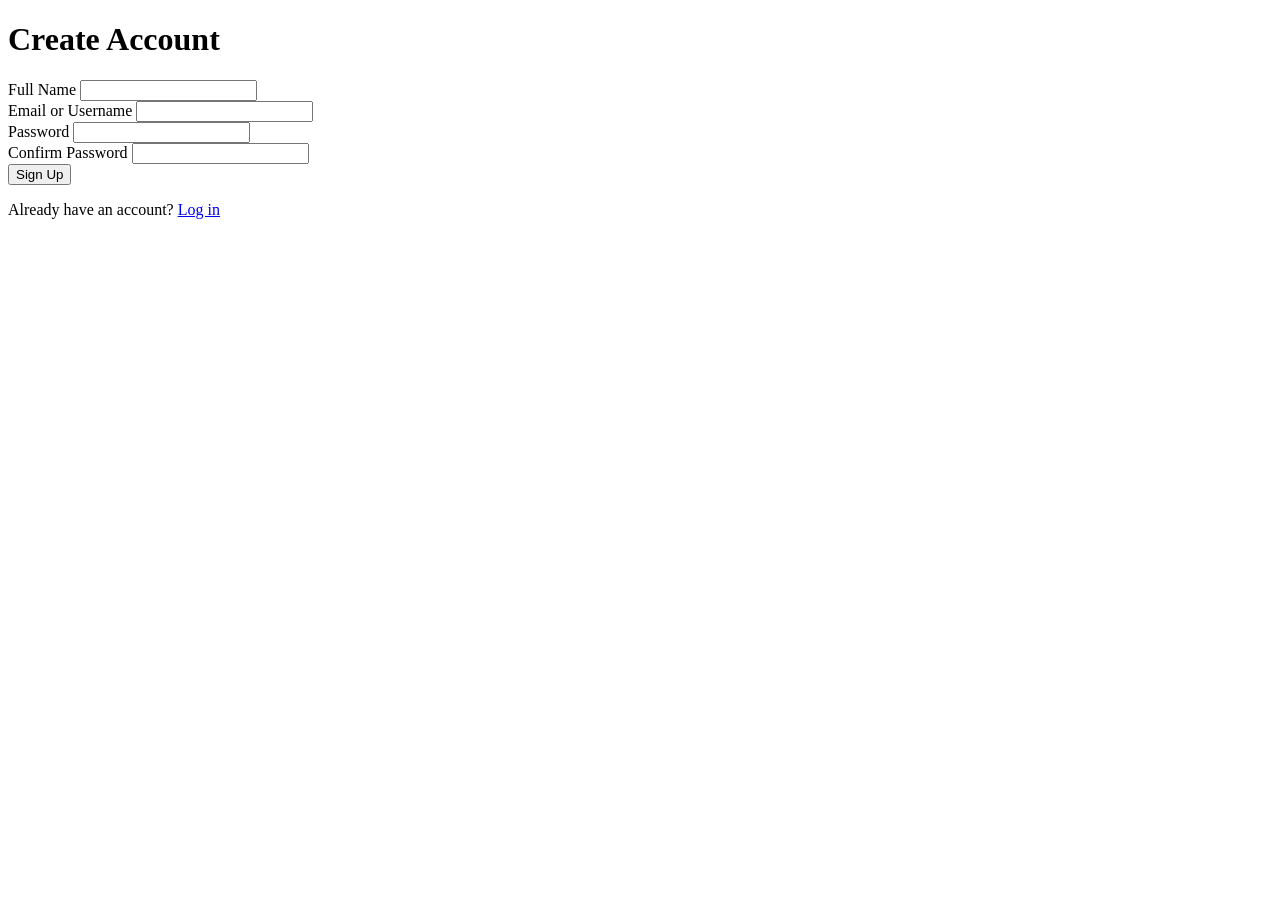
==== signup.html @ b17e0063 "Merge login-ui branch to reuse styles" ====
<!DOCTYPE html>
<html lang="en">
<head>
  <meta charset="UTF-8" />
  <meta name="viewport" content="width=device-width, initial-scale=1" />
  <title>Sign Up - Capstone App</title>
  <link rel="stylesheet" href="css/style.css" />
</head>
<body>
  <div class="fullscreen-login">
    <div class="form-wrapper">
      <h1 class="login-title">Create Account</h1>

      <form class="signup-form" method="POST" action="#">
        <div class="form-group">
          <label for="fullname">Full Name</label>
          <input type="text" id="fullname" name="fullname" required />
        </div>

        <div class="form-group">
          <label for="username">Email or Username</label>
          <input type="text" id="username" name="username" required />
        </div>

        <div class="form-group">
          <label for="password">Password</label>
          <input type="password" id="password" name="password" required />
        </div>

        <div class="form-group">
          <label for="confirm_password">Confirm Password</label>
          <input type="password" id="confirm_password" name="confirm_password" required />
        </div>

        <button type="submit" class="btn-primary">Sign Up</button>
      </form>

      <p class="signup-prompt">
        Already have an account?
        <a href="index.html" class="signup-link">Log in</a>
      </p>
    </div>
  </div>
</body>
</html>
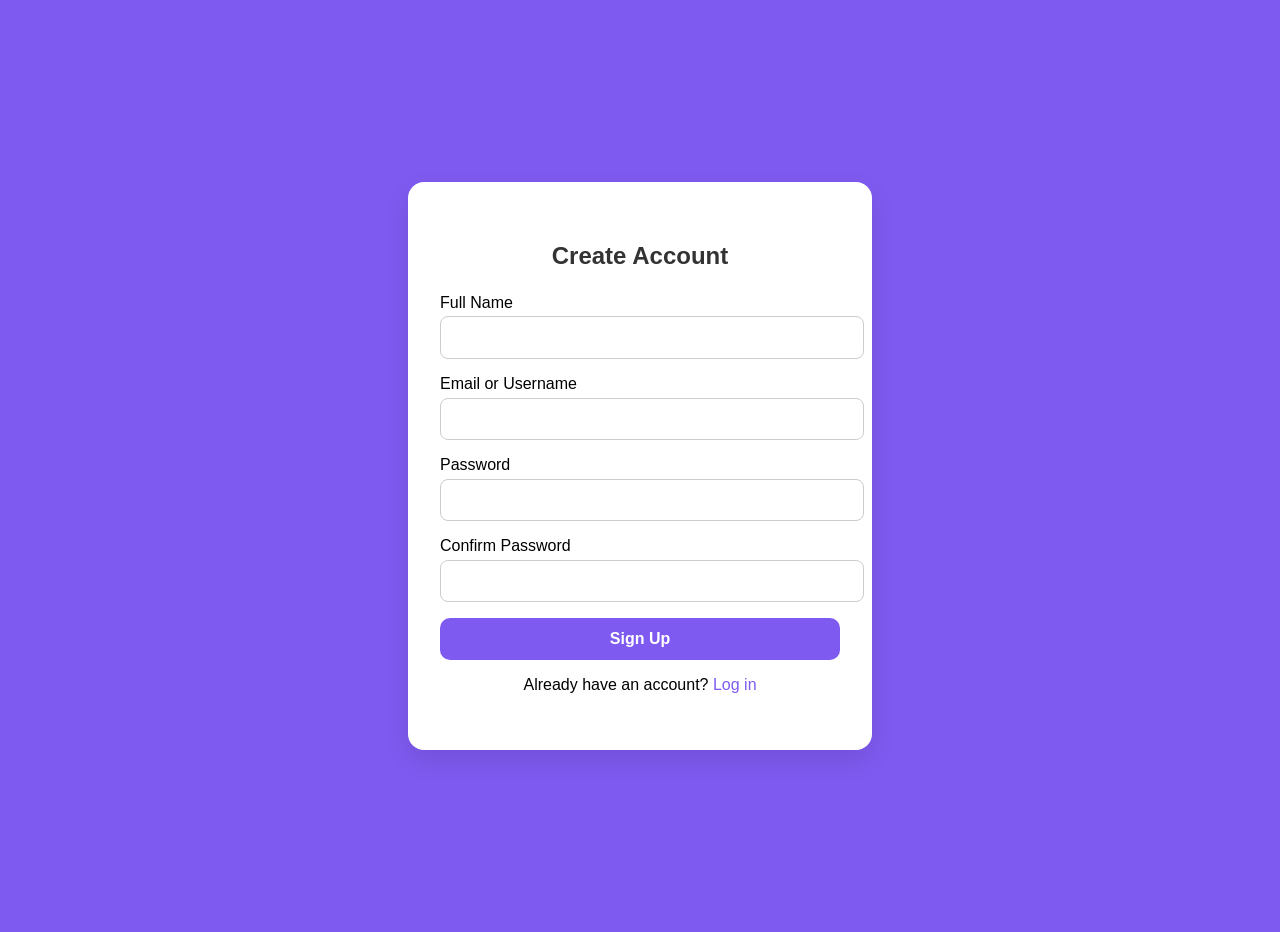
==== commit cf5a238a: "Add styled and spaced signup page layout" ====
--- a/signup.html
+++ b/signup.html
@@ -1,44 +1,114 @@
 <!DOCTYPE html>
 <html lang="en">
 <head>
-  <meta charset="UTF-8" />
-  <meta name="viewport" content="width=device-width, initial-scale=1" />
-  <title>Sign Up - Capstone App</title>
-  <link rel="stylesheet" href="css/style.css" />
+  <meta charset="UTF-8">
+  <meta name="viewport" content="width=device-width, initial-scale=1">
+  <title>Sign Up</title>
+  <link rel="stylesheet" href="style.css">
+  <style>
+    body {
+      margin: 0;
+      padding: 0;
+      background-color: #7f5af0;
+      font-family: "Segoe UI", Tahoma, Geneva, Verdana, sans-serif;
+    }
+
+    .fullscreen-container {
+      display: flex;
+      justify-content: center;
+      align-items: center;
+      height: 100vh;
+      padding: 1rem;
+    }
+
+    .form-card {
+      background-color: #fff;
+      border-radius: 16px;
+      padding: 2.5rem 2rem;
+      max-width: 400px;
+      width: 100%;
+      box-shadow: 0 10px 25px rgba(0, 0, 0, 0.1);
+    }
+
+    .form-card h2 {
+      margin-bottom: 1.5rem;
+      text-align: center;
+      color: #333;
+    }
+
+    .form-group {
+      margin-bottom: 1rem;
+    }
+
+    .form-group label {
+      display: block;
+      margin-bottom: 0.3rem;
+      font-weight: 500;
+    }
+
+    .form-group input {
+      width: 100%;
+      padding: 0.7rem;
+      border: 1px solid #ccc;
+      border-radius: 8px;
+      font-size: 1rem;
+    }
+
+    .btn {
+      display: block;
+      width: 100%;
+      background-color: #7f5af0;
+      color: white;
+      padding: 0.75rem;
+      border: none;
+      border-radius: 10px;
+      font-size: 1rem;
+      font-weight: bold;
+      cursor: pointer;
+      transition: background 0.3s ease;
+    }
+
+    .btn:hover {
+      background-color: #6c47e0;
+    }
+
+    .form-footer {
+      margin-top: 1rem;
+      text-align: center;
+    }
+
+    .form-footer a {
+      color: #7f5af0;
+      text-decoration: none;
+    }
+  </style>
 </head>
 <body>
-  <div class="fullscreen-login">
-    <div class="form-wrapper">
-      <h1 class="login-title">Create Account</h1>
-
-      <form class="signup-form" method="POST" action="#">
+  <div class="fullscreen-container">
+    <div class="form-card">
+      <h2>Create Account</h2>
+      <form>
         <div class="form-group">
           <label for="fullname">Full Name</label>
-          <input type="text" id="fullname" name="fullname" required />
+          <input type="text" id="fullname" name="fullname" required>
         </div>
-
         <div class="form-group">
-          <label for="username">Email or Username</label>
-          <input type="text" id="username" name="username" required />
+          <label for="email">Email or Username</label>
+          <input type="email" id="email" name="email" required>
         </div>
-
         <div class="form-group">
           <label for="password">Password</label>
-          <input type="password" id="password" name="password" required />
+          <input type="password" id="password" name="password" required>
         </div>
-
         <div class="form-group">
-          <label for="confirm_password">Confirm Password</label>
-          <input type="password" id="confirm_password" name="confirm_password" required />
+          <label for="confirm">Confirm Password</label>
+          <input type="password" id="confirm" name="confirm" required>
         </div>
-
-        <button type="submit" class="btn-primary">Sign Up</button>
+        <button class="btn" type="submit">Sign Up</button>
       </form>
-
-      <p class="signup-prompt">
-        Already have an account?
-        <a href="index.html" class="signup-link">Log in</a>
-      </p>
+      <div class="form-footer">
+        <p>Already have an account? <a href="login.html">Log in</a></p>
+      </div>
     </div>
   </div>
 </body>
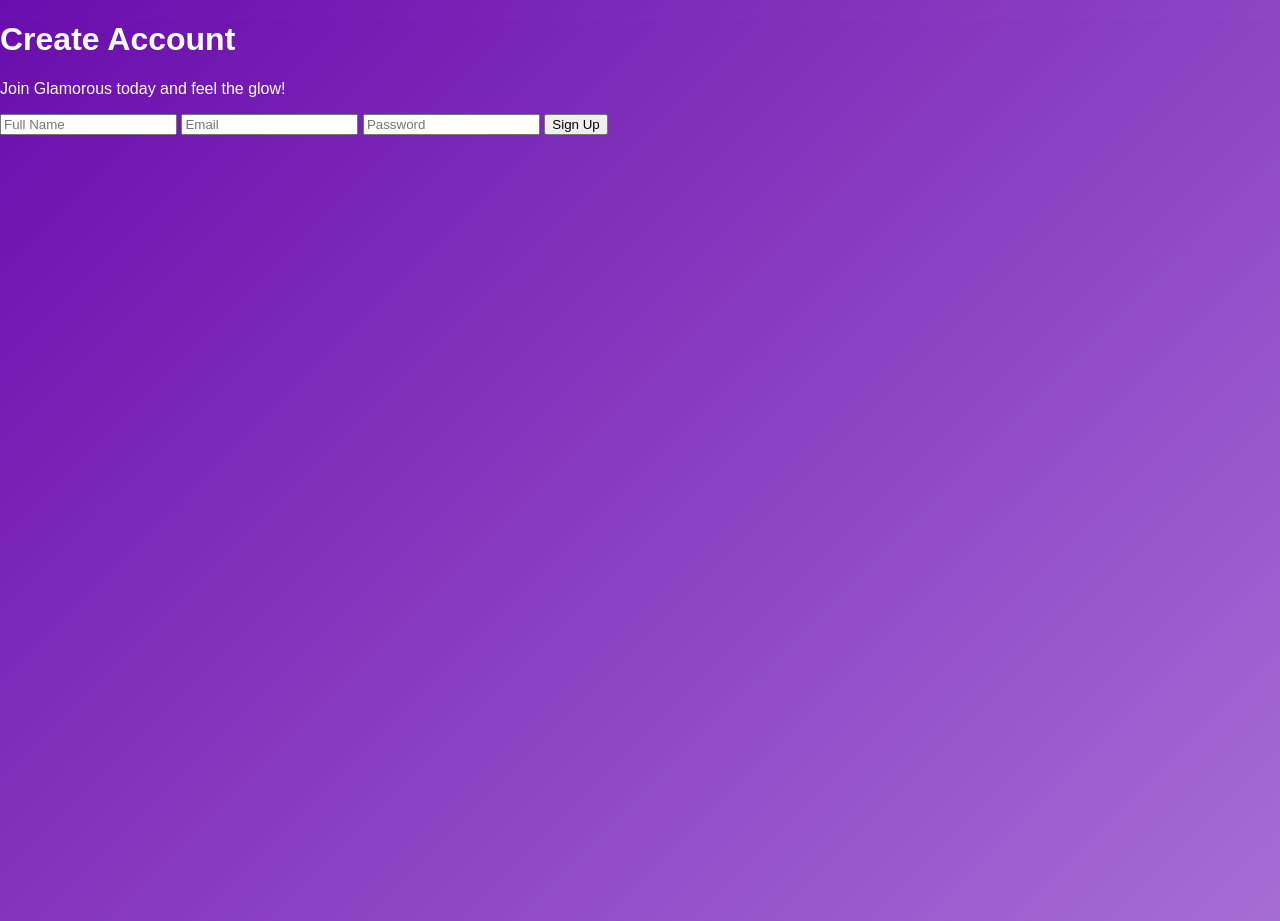
==== commit f6b93f16: "Add styled login page for Glamorous" ====
--- a/signup.html
+++ b/signup.html
@@ -1,115 +1,40 @@
 <!DOCTYPE html>
 <html lang="en">
 <head>
-  <meta charset="UTF-8">
-  <meta name="viewport" content="width=device-width, initial-scale=1">
-  <title>Sign Up</title>
-  <link rel="stylesheet" href="style.css">
-  <style>
-    body {
-      margin: 0;
-      padding: 0;
-      background-color: #7f5af0;
-      font-family: "Segoe UI", Tahoma, Geneva, Verdana, sans-serif;
-    }
-
-    .fullscreen-container {
-      display: flex;
-      justify-content: center;
-      align-items: center;
-      height: 100vh;
-      padding: 1rem;
-    }
-
-    .form-card {
-      background-color: #fff;
-      border-radius: 16px;
-      padding: 2.5rem 2rem;
-      max-width: 400px;
-      width: 100%;
-      box-shadow: 0 10px 25px rgba(0, 0, 0, 0.1);
-    }
-
-    .form-card h2 {
-      margin-bottom: 1.5rem;
-      text-align: center;
-      color: #333;
-    }
-
-    .form-group {
-      margin-bottom: 1rem;
-    }
-
-    .form-group label {
-      display: block;
-      margin-bottom: 0.3rem;
-      font-weight: 500;
-    }
-
-    .form-group input {
-      width: 100%;
-      padding: 0.7rem;
-      border: 1px solid #ccc;
-      border-radius: 8px;
-      font-size: 1rem;
-    }
-
-    .btn {
-      display: block;
-      width: 100%;
-      background-color: #7f5af0;
-      color: white;
-      padding: 0.75rem;
-      border: none;
-      border-radius: 10px;
-      font-size: 1rem;
-      font-weight: bold;
-      cursor: pointer;
-      transition: background 0.3s ease;
-    }
-
-    .btn:hover {
-      background-color: #6c47e0;
-    }
-
-    .form-footer {
-      margin-top: 1rem;
-      text-align: center;
-    }
-
-    .form-footer a {
-      color: #7f5af0;
-      text-decoration: none;
-    }
-  </style>
+  <meta charset="UTF-8" />
+  <meta name="viewport" content="width=device-width, initial-scale=1.0"/>
+  <title>Sign Up - Glamorous</title>
+  <link rel="stylesheet" href="styles.css" />
 </head>
 <body>
-  <div class="fullscreen-container">
-    <div class="form-card">
-      <h2>Create Account</h2>
-      <form>
-        <div class="form-group">
-          <label for="fullname">Full Name</label>
-          <input type="text" id="fullname" name="fullname" required>
-        </div>
-        <div class="form-group">
-          <label for="email">Email or Username</label>
-          <input type="email" id="email" name="email" required>
-        </div>
-        <div class="form-group">
-          <label for="password">Password</label>
-          <input type="password" id="password" name="password" required>
-        </div>
-        <div class="form-group">
-          <label for="confirm">Confirm Password</label>
-          <input type="password" id="confirm" name="confirm" required>
-        </div>
-        <button class="btn" type="submit">Sign Up</button>
-      </form>
-      <div class="form-footer">
-        <p>Already have an account? <a href="login.html">Log in</a></p>
-      </div>
-    </div>
+  <div class="login-container">
+    <h1>Create Account</h1>
+    <p>Join Glamorous today and feel the glow!</p>
+
+    <form action="your-signup-handler.php" method="post">
+      <input 
+        type="text" 
+        name="name" 
+        placeholder="Full Name" 
+        required 
+        class="input-field"
+      />
+      <input 
+        type="email" 
+        name="email" 
+        placeholder="Email" 
+        required 
+        class="input-field"
+      />
+      <input 
+        type="password" 
+        name="password" 
+        placeholder="Password" 
+        required 
+        class="input-field"
+      />
+      <button type="submit" class="btn">Sign Up</button>
+    </form>
   </div>
 </body>
 </html>
--- a/styles.css
+++ b/styles.css
@@ -0,0 +1,88 @@
+/* Fullscreen login box */
+html, body {
+  height: 100%;
+  margin: 0;
+  padding: 0;
+  font-family: 'Segoe UI', Tahoma, Geneva, Verdana, sans-serif;
+  background: linear-gradient(135deg, #6a0dad, #a66dd4);
+  color: #fff;
+}
+
+/* Fullscreen container */
+.fullscreen-login {
+  height: 100%;
+  width: 100%;
+  display: flex;
+  flex-direction: column;
+  justify-content: center;
+  padding: 40px 20px;
+}
+
+/* Form area takes full width */
+.form-wrapper {
+  max-width: 400px;
+  width: 100%;
+  margin: auto;
+}
+
+/* Title */
+.login-title {
+  font-size: 32px;
+  text-align: center;
+  margin-bottom: 32px;
+}
+
+/* Form styling */
+.login-form .form-group {
+  margin-bottom: 20px;
+}
+
+.login-form label {
+  display: block;
+  font-size: 14px;
+  margin-bottom: 8px;
+}
+
+.login-form input {
+  width: 100%;
+  padding: 14px;
+  border-radius: 8px;
+  border: none;
+  font-size: 16px;
+}
+
+.btn-primary {
+  display: inline-block;
+  padding: 10px 24px; /* Compact size, horizontal padding */
+  background: linear-gradient(135deg, #7b2cbf, #9d4edd);
+  color: white;
+  font-weight: 600;
+  font-size: 15px;
+  border: none;
+  border-radius: 6px;
+  cursor: pointer;
+  transition: all 0.3s ease;
+  box-shadow: 0 4px 10px rgba(157, 78, 221, 0.3);
+  margin: 0 auto;          /* Center horizontally */
+  display: block;          /* Allow auto margin to work */
+}
+
+.btn-primary:hover {
+  background: linear-gradient(135deg, #6a0dad, #8338ec);
+  box-shadow: 0 6px 18px rgba(130, 60, 230, 0.4);
+  transform: translateY(-1px);
+}
+
+
+/* Sign up link */
+.signup-prompt {
+  text-align: center;
+  margin-top: 24px;
+  font-size: 14px;
+  color: #ffffffcc;
+}
+
+.signup-link {
+  color: #ffffff;
+  text-decoration: underline;
+}
